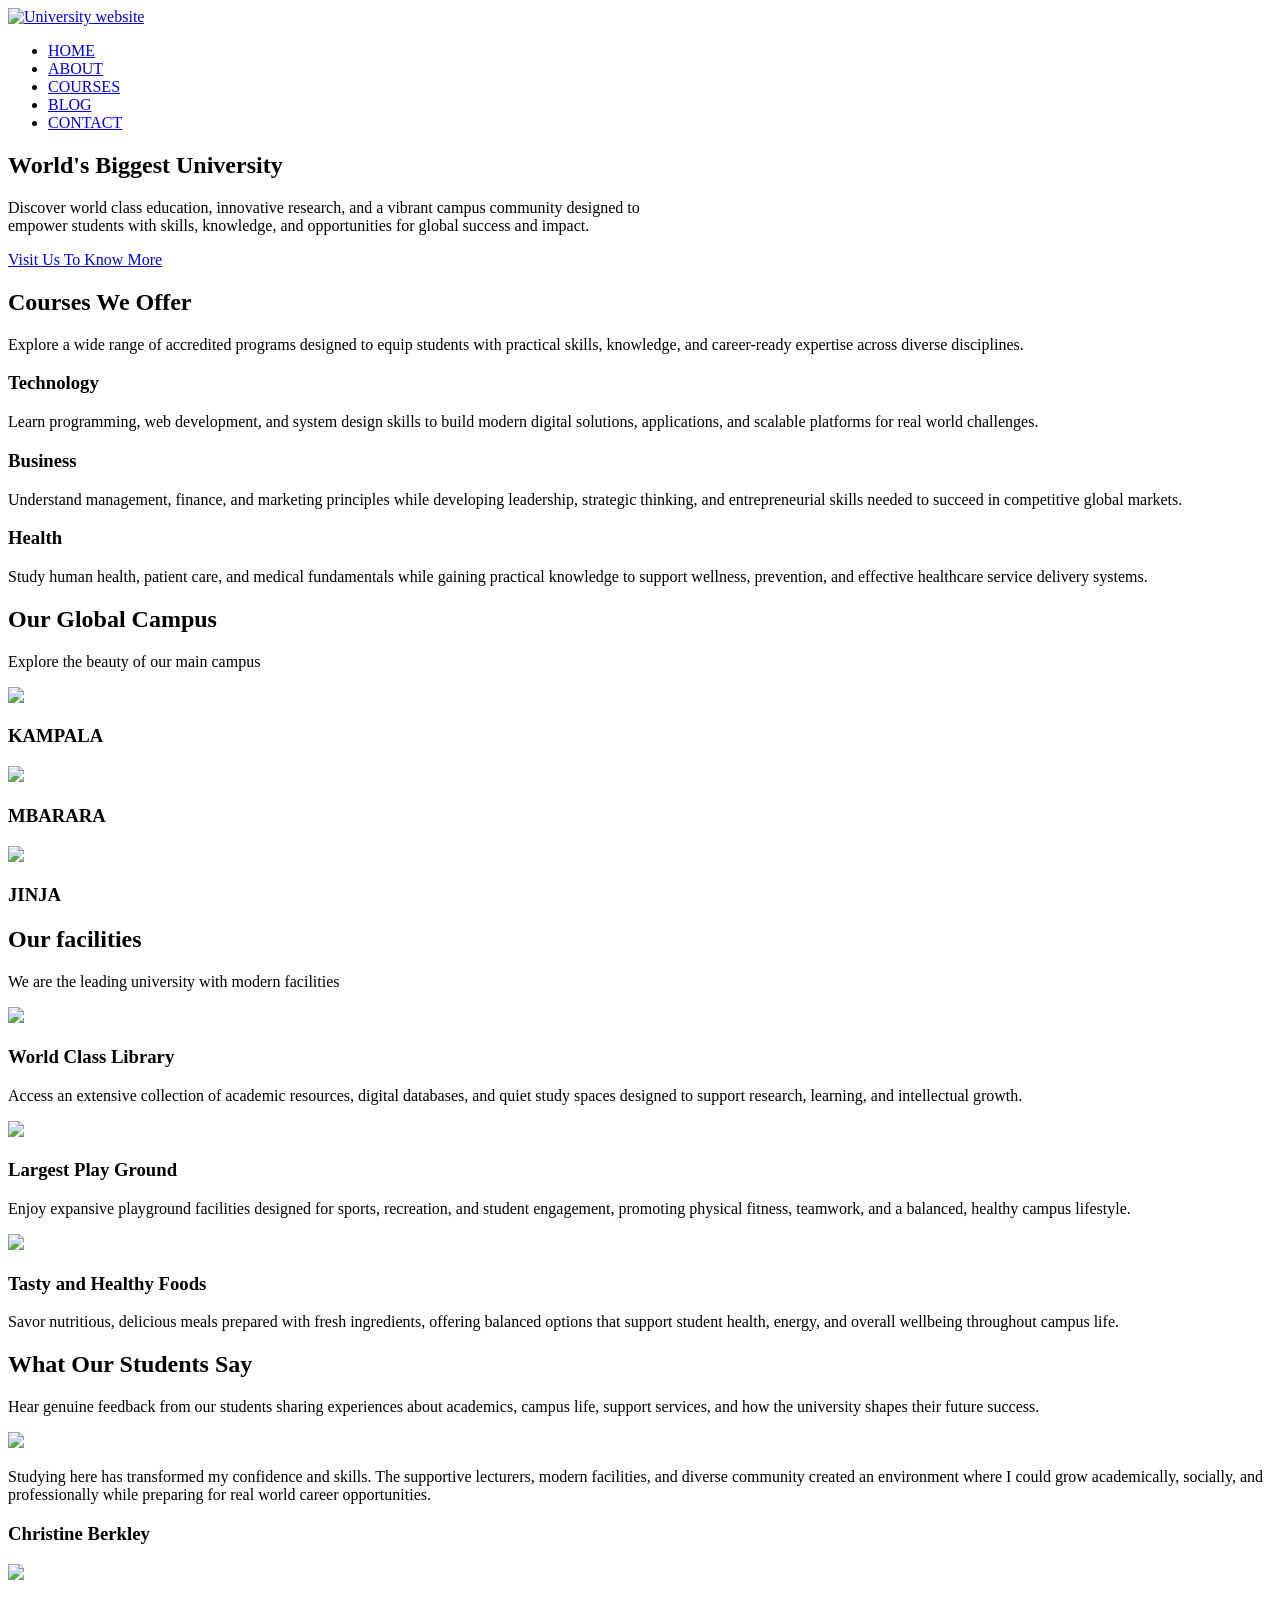
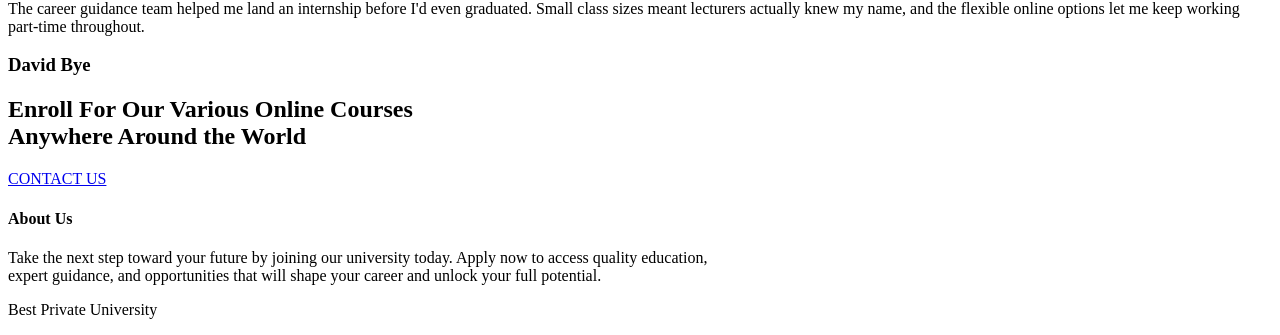
==== index.html @ cf559416 "Make updates in the index.html file" ====
<!doctype html>
<html lang="en">

<head>
    <meta charset="UTF-8" />
    <meta name="viewport" content="width=device-width, initial-scale=1.0" />
    <title>University Website Design</title>
    <link rel="preconnect" href="https://fonts.googleapis.com">
    <link rel="preconnect" href="https://fonts.gstatic.com" crossorigin>
    <link href="https://fonts.googleapis.com/css2?family=Open+Sans:ital,wght@0,300..800;1,300..800&display=swap"
        rel="stylesheet">
    <link rel="stylesheet" href="styles/style.css" />
    <link rel="stylesheet"
        href="https://cdn.jsdelivr.net/npm/@fortawesome/fontawesome-free@6.6.0/css/fontawesome.min.css">
</head>

<body>
    <section class="header">
        <nav>
            <a href="index.html"><img src="images/logo.png" alt="University website"></a>
            <div class="nav-links" id="navLinks">
                <i class="fa fa-times"></i>
                <ul>
                    <li><a href="index.html">HOME</a></li>
                    <li><a href="about.html">ABOUT</a></li>
                    <li><a href="course.html">COURSES</a></li>
                    <li><a href="blog.html">BLOG</a></li>
                    <li><a href="contact.html">CONTACT</a></li>
                </ul>

            </div>
            <i class="fa fa-bars"></i>
        </nav>

        <div class="text-box">
            <h1>World's Biggest University</h1>
            <p>Discover world class education, innovative research,
                and a vibrant campus community designed to<br /> empower students with skills, knowledge, and
                opportunities for global success and impact.</p>
            <a href="about.html" class="hero-btn">Visit Us To Know More</a>
        </div>
    </section>

    <!-------------Courses Section---------->
    <section class="course">
        <h1>Courses We Offer</h1>
        <p>Explore a wide range of accredited programs designed to
            equip students with practical skills, knowledge, and
            career-ready expertise across diverse disciplines.
        </p>

        <div class="row">
            <div class="course-col">
                <h3>Technology</h3>
                <p>Learn programming, web development, and system design
                    skills to build modern digital solutions, applications,
                    and scalable platforms for real world challenges.</p>
            </div>

            <div class="course-col">
                <h3>Business</h3>
                <p>Understand management, finance, and marketing principles
                    while developing leadership, strategic thinking, and
                    entrepreneurial skills needed to succeed in competitive
                    global markets.</p>
            </div>

            <div class="course-col">
                <h3>Health</h3>
                <p>Study human health, patient care, and medical fundamentals while gaining practical knowledge to
                    support wellness, prevention, and effective healthcare service delivery systems.</p>
            </div>
        </div>
    </section>

    <!------------Campus section --------------->

    <section class="campus">
        <h1>Our Global Campus</h1>
        <p>Explore the beauty of our main campus</p>

        <div class="row">
            <div class="campus-col">
                <img src="images/london.png">
                <div class="layer">
                    <h3>KAMPALA</h3>
                </div>
            </div>

            <div class="campus-col">
                <img src="images/newyork.png">
                <div class="layer">
                    <h3>MBARARA</h3>
                </div>
            </div>

            <div class="campus-col">
                <img src="images/washington.png">
                <div class="layer">
                    <h3>JINJA</h3>
                </div>
            </div>
        </div>
    </section>

    <!----------Facilities--------->
    <section class="facilities">
        <h1>Our facilities</h1>
        <p>We are the leading university with modern facilities</p>

        <div class="row">
            <div class="facilities-col">
                <img src="images/library.png">
                <h3>World Class Library</h3>
                <p>Access an extensive collection of academic resources,
                    digital databases, and quiet study spaces designed to
                    support research, learning, and intellectual growth.
                </p>
            </div>

            <div class="facilities-col">
                <img src="images/basketball.png">
                <h3>Largest Play Ground</h3>
                <p>Enjoy expansive playground facilities designed for sports,
                    recreation, and student engagement, promoting physical
                    fitness, teamwork, and a balanced, healthy campus lifestyle.

                </p>
            </div>

            <div class="facilities-col">
                <img src="images/cafeteria.png">
                <h3>Tasty and Healthy Foods</h3>
                <p>Savor nutritious, delicious meals prepared with fresh ingredients,
                    offering balanced options that support student health,
                    energy, and overall wellbeing throughout campus life.
                </p>
            </div>
        </div>
    </section>

    <!--------------Testimonials---------->
    <section class="testimonials">
        <h1>What Our Students Say</h1>
        <p>Hear genuine feedback from our students sharing experiences
            about academics, campus life, support services,
            and how the university shapes their future success.
        </p>
        <div class="row">
            <div class="testimonial-col">
                <img src="images/user1.jpg">
                <div>
                    <p>Studying here has transformed my confidence and skills. The supportive lecturers,
                        modern facilities, and diverse community created an environment
                        where I could grow academically, socially, and professionally while preparing
                        for real world career opportunities.
                    </p>
                    <h3>Christine Berkley</h3>
                    <i class="fa fa-star"></i>
                    <i class="fa fa-star"></i>
                    <i class="fa fa-star"></i>
                    <i class="fa fa-star"></i>
                    <i class="fa fa-star-o"></i>
                </div>
            </div>

            <div class="testimonial-col">
                <img src="images/user2.jpg">
                <div>
                    <p>The career guidance team helped me land an internship before I'd even
                        graduated. Small class sizes meant lecturers actually knew my name, and
                        the flexible online options let me keep working part-time throughout.
                    </p>
                    <h3>David Bye</h3>
                    <i class="fa fa-star"></i>
                    <i class="fa fa-star"></i>
                    <i class="fa fa-star"></i>
                    <i class="fa fa-star"></i>
                    <i class="fa fa-star-half-o"></i>
                </div>
            </div>
        </div>
    </section>

    <!---------Call to Action Section------------>
    <section class="cta">
        <h1>Enroll For Our Various Online Courses<br /> Anywhere Around the World</h1>
        <a href="contact.html" class="hero-btn">CONTACT US</a>
    </section>

    <!------------Footer Section------------------>
    <section class="footer">
        <h4>About Us</h4>
        <p>Take the next step toward your future by joining
            our university today. Apply now to access quality
            education, <br />expert guidance, and opportunities
            that will shape your career and unlock your full
            potential.
        </p>
        <div class="icons">
            <i class="fa fa-facebook"></i>
            <i class="fa fa-instagram"></i>
            <i class="fa fa-linkedin"></i>
            <i class="fa fa-tiktok"></i>
        </div>
        <p>Best Private University</p>
    </section>

    <script src="scripts/main.js"></script>
</body>

</html>
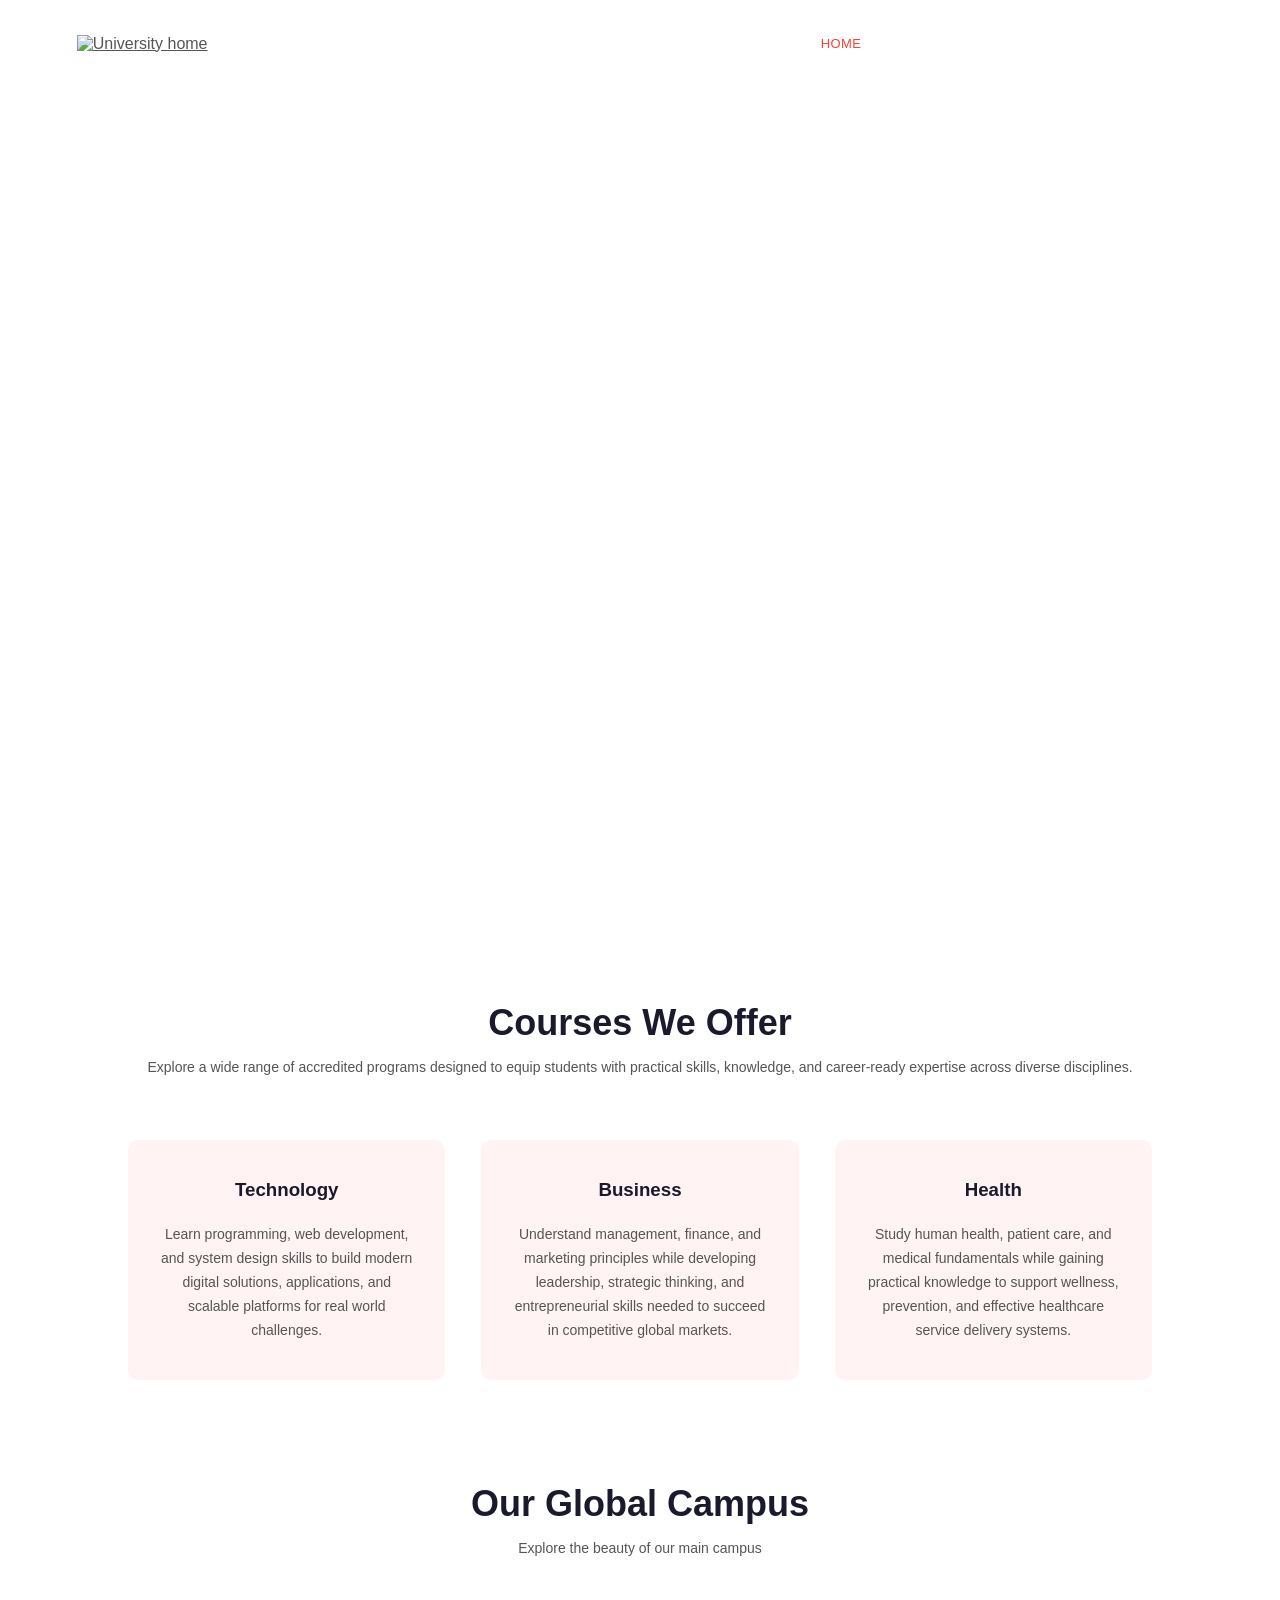
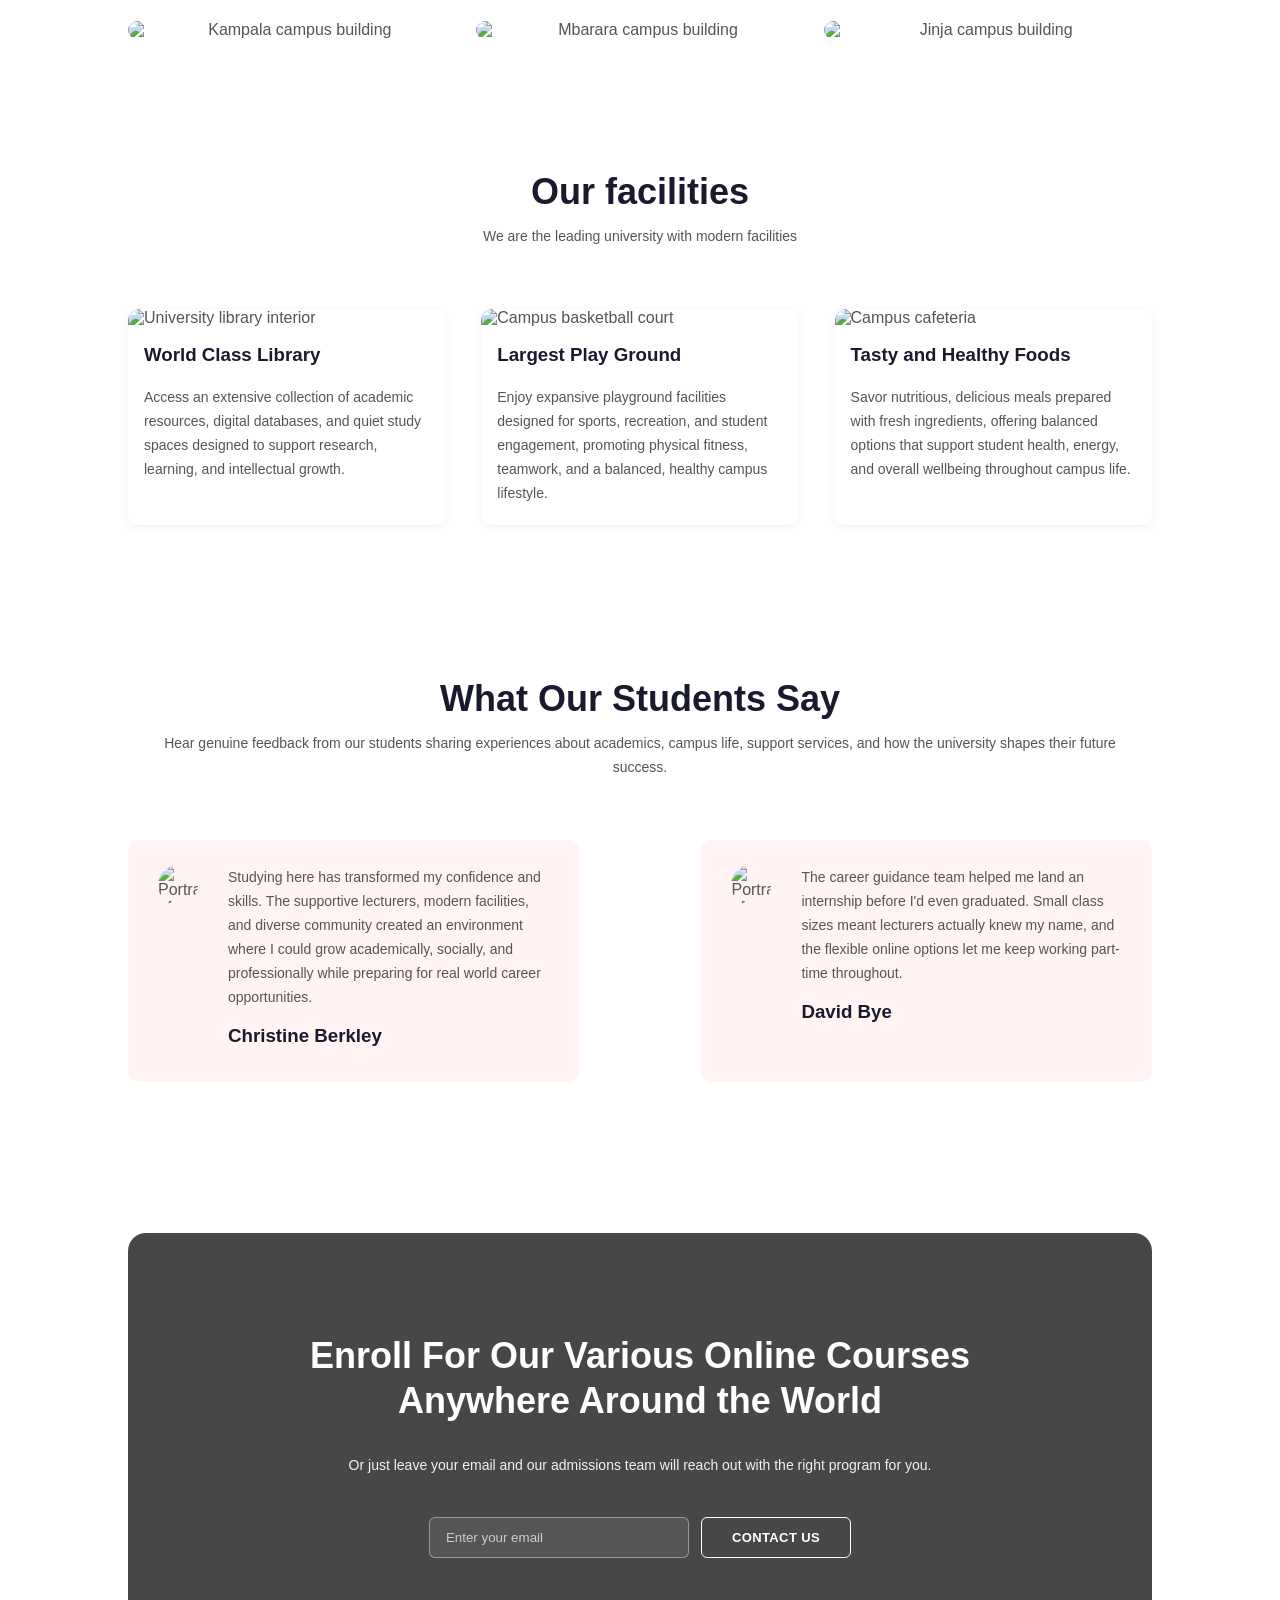
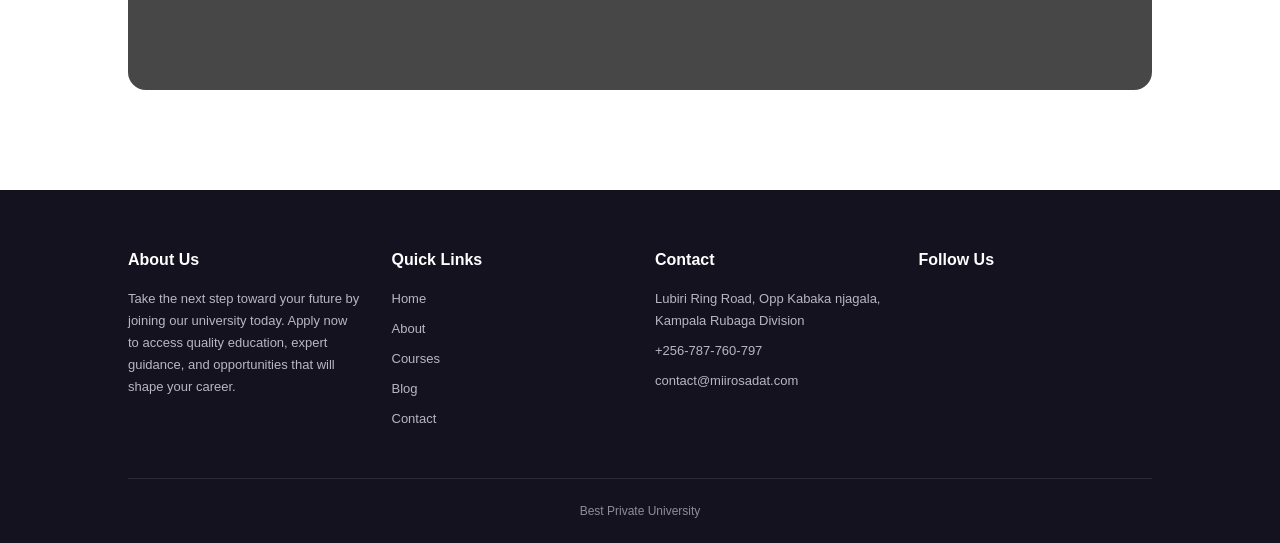
==== commit 4f084efc: "Update styles accross all pages" ====
--- a/index.html
+++ b/index.html
@@ -4,7 +4,14 @@
 <head>
     <meta charset="UTF-8" />
     <meta name="viewport" content="width=device-width, initial-scale=1.0" />
-    <title>University Website Design</title>
+    <title>University Website Design — Home</title>
+    <meta name="description"
+        content="A leading private university offering technology, business, and health programs across our Kampala, Mbarara, and Jinja campuses." />
+    <meta property="og:title" content="University Website Design" />
+    <meta property="og:description"
+        content="World class education, innovative research, and a vibrant campus community." />
+    <meta property="og:type" content="website" />
+    <link rel="icon" type="image/svg+xml" href="favicon.svg" />
     <link rel="preconnect" href="https://fonts.googleapis.com">
     <link rel="preconnect" href="https://fonts.gstatic.com" crossorigin>
     <link href="https://fonts.googleapis.com/css2?family=Open+Sans:ital,wght@0,300..800;1,300..800&display=swap"
@@ -15,9 +22,9 @@
 </head>
 
 <body>
-    <section class="header">
+    <header class="header">
         <nav>
-            <a href="index.html"><img src="images/logo.png" alt="University website"></a>
+            <a href="index.html"><img src="images/logo.png" alt="University home"></a>
             <div class="nav-links" id="navLinks">
                 <i class="fa fa-times"></i>
                 <ul>
@@ -39,172 +46,208 @@
                 opportunities for global success and impact.</p>
             <a href="about.html" class="hero-btn">Visit Us To Know More</a>
         </div>
-    </section>
-
-    <!-------------Courses Section---------->
-    <section class="course">
-        <h1>Courses We Offer</h1>
-        <p>Explore a wide range of accredited programs designed to
-            equip students with practical skills, knowledge, and
-            career-ready expertise across diverse disciplines.
-        </p>
-
-        <div class="row">
-            <div class="course-col">
-                <h3>Technology</h3>
-                <p>Learn programming, web development, and system design
-                    skills to build modern digital solutions, applications,
-                    and scalable platforms for real world challenges.</p>
-            </div>
-
-            <div class="course-col">
-                <h3>Business</h3>
-                <p>Understand management, finance, and marketing principles
-                    while developing leadership, strategic thinking, and
-                    entrepreneurial skills needed to succeed in competitive
-                    global markets.</p>
-            </div>
-
-            <div class="course-col">
-                <h3>Health</h3>
-                <p>Study human health, patient care, and medical fundamentals while gaining practical knowledge to
-                    support wellness, prevention, and effective healthcare service delivery systems.</p>
+    </header>
+
+    <main>
+        <!-------------Courses Section---------->
+        <section class="course">
+            <h1>Courses We Offer</h1>
+            <p>Explore a wide range of accredited programs designed to
+                equip students with practical skills, knowledge, and
+                career-ready expertise across diverse disciplines.
+            </p>
+
+            <div class="row">
+                <div class="course-col">
+                    <h3>Technology</h3>
+                    <p>Learn programming, web development, and system design
+                        skills to build modern digital solutions, applications,
+                        and scalable platforms for real world challenges.</p>
+                </div>
+
+                <div class="course-col">
+                    <h3>Business</h3>
+                    <p>Understand management, finance, and marketing principles
+                        while developing leadership, strategic thinking, and
+                        entrepreneurial skills needed to succeed in competitive
+                        global markets.</p>
+                </div>
+
+                <div class="course-col">
+                    <h3>Health</h3>
+                    <p>Study human health, patient care, and medical fundamentals while gaining practical knowledge to
+                        support wellness, prevention, and effective healthcare service delivery systems.</p>
+                </div>
+            </div>
+        </section>
+
+        <!------------Campus section --------------->
+
+        <section class="campus">
+            <h1>Our Global Campus</h1>
+            <p>Explore the beauty of our main campus</p>
+
+            <div class="row">
+                <div class="campus-col">
+                    <img src="images/london.png" alt="Kampala campus building">
+                    <div class="layer">
+                        <h3>KAMPALA</h3>
+                    </div>
+                </div>
+
+                <div class="campus-col">
+                    <img src="images/newyork.png" alt="Mbarara campus building">
+                    <div class="layer">
+                        <h3>MBARARA</h3>
+                    </div>
+                </div>
+
+                <div class="campus-col">
+                    <img src="images/washington.png" alt="Jinja campus building">
+                    <div class="layer">
+                        <h3>JINJA</h3>
+                    </div>
+                </div>
+            </div>
+        </section>
+
+        <!----------Facilities--------->
+        <section class="facilities">
+            <h1>Our facilities</h1>
+            <p>We are the leading university with modern facilities</p>
+
+            <div class="row">
+                <div class="facilities-col">
+                    <img src="images/library.png" alt="University library interior">
+                    <h3>World Class Library</h3>
+                    <p>Access an extensive collection of academic resources,
+                        digital databases, and quiet study spaces designed to
+                        support research, learning, and intellectual growth.
+                    </p>
+                </div>
+
+                <div class="facilities-col">
+                    <img src="images/basketball.png" alt="Campus basketball court">
+                    <h3>Largest Play Ground</h3>
+                    <p>Enjoy expansive playground facilities designed for sports,
+                        recreation, and student engagement, promoting physical
+                        fitness, teamwork, and a balanced, healthy campus lifestyle.
+
+                    </p>
+                </div>
+
+                <div class="facilities-col">
+                    <img src="images/cafeteria.png" alt="Campus cafeteria">
+                    <h3>Tasty and Healthy Foods</h3>
+                    <p>Savor nutritious, delicious meals prepared with fresh ingredients,
+                        offering balanced options that support student health,
+                        energy, and overall wellbeing throughout campus life.
+                    </p>
+                </div>
+            </div>
+        </section>
+
+        <!--------------Testimonials---------->
+        <section class="testimonials">
+            <h1>What Our Students Say</h1>
+            <p>Hear genuine feedback from our students sharing experiences
+                about academics, campus life, support services,
+                and how the university shapes their future success.
+            </p>
+            <div class="row">
+                <div class="testimonial-col">
+                    <img src="images/user1.jpg" alt="Portrait of Christine Berkley">
+                    <div>
+                        <p>Studying here has transformed my confidence and skills. The supportive lecturers,
+                            modern facilities, and diverse community created an environment
+                            where I could grow academically, socially, and professionally while preparing
+                            for real world career opportunities.
+                        </p>
+                        <h3>Christine Berkley</h3>
+                        <i class="fa fa-star"></i>
+                        <i class="fa fa-star"></i>
+                        <i class="fa fa-star"></i>
+                        <i class="fa fa-star"></i>
+                        <i class="fa fa-star-o"></i>
+                    </div>
+                </div>
+
+                <div class="testimonial-col">
+                    <img src="images/user2.jpg" alt="Portrait of David Bye">
+                    <div>
+                        <p>The career guidance team helped me land an internship before I'd even
+                            graduated. Small class sizes meant lecturers actually knew my name, and
+                            the flexible online options let me keep working part-time throughout.
+                        </p>
+                        <h3>David Bye</h3>
+                        <i class="fa fa-star"></i>
+                        <i class="fa fa-star"></i>
+                        <i class="fa fa-star"></i>
+                        <i class="fa fa-star"></i>
+                        <i class="fa fa-star-half-o"></i>
+                    </div>
+                </div>
+            </div>
+        </section>
+
+        <!---------Call to Action Section------------>
+        <section class="cta">
+            <h1>Enroll For Our Various Online Courses<br /> Anywhere Around the World</h1>
+            <p>Or just leave your email and our admissions team will reach out with the right program for you.</p>
+
+            <div id="formStatus" class="form-message" data-success="You're subscribed — we'll be in touch soon!"
+                data-error="Something went wrong. Please try again." hidden></div>
+
+            <form class="newsletter-form" action="form-handler.php" method="post" novalidate>
+                <input type="hidden" name="redirect" value="index.html">
+                <input type="hidden" name="name" value="Newsletter subscriber">
+                <input type="hidden" name="subject" value="Newsletter signup">
+                <input type="hidden" name="message" value="New newsletter subscription request from the homepage.">
+                <div class="hp-field" aria-hidden="true">
+                    <label for="website">Leave this field empty</label>
+                    <input type="text" id="website" name="website" tabindex="-1" autocomplete="off">
+                </div>
+                <input type="email" name="email" placeholder="Enter your email" required>
+                <button type="submit" class="hero-btn">CONTACT US</button>
+                <span class="field-error"></span>
+            </form>
+        </section>
+    </main>
+
+    <!------------Footer Section------------------>
+    <footer class="footer">
+        <div class="footer-grid">
+            <div class="footer-col">
+                <h4>About Us</h4>
+                <p>Take the next step toward your future by joining our university today. Apply now to access quality
+                    education, expert guidance, and opportunities that will shape your career.</p>
+            </div>
+            <div class="footer-col">
+                <h4>Quick Links</h4>
+                <a href="index.html">Home</a>
+                <a href="about.html">About</a>
+                <a href="course.html">Courses</a>
+                <a href="blog.html">Blog</a>
+                <a href="contact.html">Contact</a>
+            </div>
+            <div class="footer-col">
+                <h4>Contact</h4>
+                <p>Lubiri Ring Road, Opp Kabaka njagala, Kampala Rubaga Division</p>
+                <p>+256-787-760-797</p>
+                <p>contact@miirosadat.com</p>
+            </div>
+            <div class="footer-col">
+                <h4>Follow Us</h4>
+                <div class="icons">
+                    <i class="fa fa-facebook" role="link" aria-label="Facebook" tabindex="0"></i>
+                    <i class="fa fa-instagram" role="link" aria-label="Instagram" tabindex="0"></i>
+                    <i class="fa fa-linkedin" role="link" aria-label="LinkedIn" tabindex="0"></i>
+                    <i class="fa fa-tiktok" role="link" aria-label="TikTok" tabindex="0"></i>
+                </div>
             </div>
         </div>
-    </section>
-
-    <!------------Campus section --------------->
-
-    <section class="campus">
-        <h1>Our Global Campus</h1>
-        <p>Explore the beauty of our main campus</p>
-
-        <div class="row">
-            <div class="campus-col">
-                <img src="images/london.png">
-                <div class="layer">
-                    <h3>KAMPALA</h3>
-                </div>
-            </div>
-
-            <div class="campus-col">
-                <img src="images/newyork.png">
-                <div class="layer">
-                    <h3>MBARARA</h3>
-                </div>
-            </div>
-
-            <div class="campus-col">
-                <img src="images/washington.png">
-                <div class="layer">
-                    <h3>JINJA</h3>
-                </div>
-            </div>
-        </div>
-    </section>
-
-    <!----------Facilities--------->
-    <section class="facilities">
-        <h1>Our facilities</h1>
-        <p>We are the leading university with modern facilities</p>
-
-        <div class="row">
-            <div class="facilities-col">
-                <img src="images/library.png">
-                <h3>World Class Library</h3>
-                <p>Access an extensive collection of academic resources,
-                    digital databases, and quiet study spaces designed to
-                    support research, learning, and intellectual growth.
-                </p>
-            </div>
-
-            <div class="facilities-col">
-                <img src="images/basketball.png">
-                <h3>Largest Play Ground</h3>
-                <p>Enjoy expansive playground facilities designed for sports,
-                    recreation, and student engagement, promoting physical
-                    fitness, teamwork, and a balanced, healthy campus lifestyle.
-
-                </p>
-            </div>
-
-            <div class="facilities-col">
-                <img src="images/cafeteria.png">
-                <h3>Tasty and Healthy Foods</h3>
-                <p>Savor nutritious, delicious meals prepared with fresh ingredients,
-                    offering balanced options that support student health,
-                    energy, and overall wellbeing throughout campus life.
-                </p>
-            </div>
-        </div>
-    </section>
-
-    <!--------------Testimonials---------->
-    <section class="testimonials">
-        <h1>What Our Students Say</h1>
-        <p>Hear genuine feedback from our students sharing experiences
-            about academics, campus life, support services,
-            and how the university shapes their future success.
-        </p>
-        <div class="row">
-            <div class="testimonial-col">
-                <img src="images/user1.jpg">
-                <div>
-                    <p>Studying here has transformed my confidence and skills. The supportive lecturers,
-                        modern facilities, and diverse community created an environment
-                        where I could grow academically, socially, and professionally while preparing
-                        for real world career opportunities.
-                    </p>
-                    <h3>Christine Berkley</h3>
-                    <i class="fa fa-star"></i>
-                    <i class="fa fa-star"></i>
-                    <i class="fa fa-star"></i>
-                    <i class="fa fa-star"></i>
-                    <i class="fa fa-star-o"></i>
-                </div>
-            </div>
-
-            <div class="testimonial-col">
-                <img src="images/user2.jpg">
-                <div>
-                    <p>The career guidance team helped me land an internship before I'd even
-                        graduated. Small class sizes meant lecturers actually knew my name, and
-                        the flexible online options let me keep working part-time throughout.
-                    </p>
-                    <h3>David Bye</h3>
-                    <i class="fa fa-star"></i>
-                    <i class="fa fa-star"></i>
-                    <i class="fa fa-star"></i>
-                    <i class="fa fa-star"></i>
-                    <i class="fa fa-star-half-o"></i>
-                </div>
-            </div>
-        </div>
-    </section>
-
-    <!---------Call to Action Section------------>
-    <section class="cta">
-        <h1>Enroll For Our Various Online Courses<br /> Anywhere Around the World</h1>
-        <a href="contact.html" class="hero-btn">CONTACT US</a>
-    </section>
-
-    <!------------Footer Section------------------>
-    <section class="footer">
-        <h4>About Us</h4>
-        <p>Take the next step toward your future by joining
-            our university today. Apply now to access quality
-            education, <br />expert guidance, and opportunities
-            that will shape your career and unlock your full
-            potential.
-        </p>
-        <div class="icons">
-            <i class="fa fa-facebook"></i>
-            <i class="fa fa-instagram"></i>
-            <i class="fa fa-linkedin"></i>
-            <i class="fa fa-tiktok"></i>
-        </div>
-        <p>Best Private University</p>
-    </section>
+        <p class="footer-bottom">Best Private University</p>
+    </footer>
 
     <script src="scripts/main.js"></script>
 </body>
--- a/styles/style.css
+++ b/styles/style.css
@@ -0,0 +1,720 @@
+/* =========================================================
+   Design tokens
+   ========================================================= */
+:root {
+  --color-primary: #f44336;
+  --color-primary-dark: #d32f2f;
+  --color-ink: #1a1a2e;
+  --color-body: #555555;
+  --color-muted: #838383;
+  --color-bg: #ffffff;
+  --color-bg-alt: #fff3f3;
+  --color-border: #e6e6e6;
+  --color-success: #2e7d32;
+  --color-success-bg: #eaf6ec;
+  --color-error: #c62828;
+  --color-error-bg: #fdecea;
+
+  --font-family: "Open Sans", sans-serif;
+
+  --radius-sm: 6px;
+  --radius-md: 10px;
+  --radius-lg: 18px;
+
+  --shadow-sm: 0 2px 10px rgba(20, 20, 30, 0.06);
+  --shadow-md: 0 12px 30px rgba(20, 20, 30, 0.12);
+
+  --transition: 0.3s ease;
+  --container-width: 80%;
+}
+
+/* =========================================================
+   Reset & base
+   ========================================================= */
+* {
+  margin: 0;
+  padding: 0;
+  box-sizing: border-box;
+  font-family: var(--font-family);
+}
+
+html {
+  scroll-behavior: smooth;
+}
+
+body {
+  overflow-x: hidden;
+  color: var(--color-body);
+  background: var(--color-bg);
+}
+
+img {
+  max-width: 100%;
+  height: auto;
+  display: block;
+}
+
+a {
+  color: inherit;
+}
+
+h1,
+h2,
+h3,
+h4,
+h5 {
+  color: var(--color-ink);
+  font-weight: 600;
+  line-height: 1.25;
+}
+
+h1 {
+  font-size: 36px;
+  font-weight: 700;
+}
+
+h3 {
+  text-align: center;
+  font-weight: 600;
+  margin: 10px 0;
+}
+
+p {
+  color: var(--color-body);
+  font-size: 14px;
+  font-weight: 300;
+  line-height: 24px;
+  padding: 10px;
+}
+
+.row {
+  margin-top: 5%;
+  display: flex;
+  flex-wrap: wrap;
+  justify-content: space-between;
+}
+
+/* =========================================================
+   Buttons
+   ========================================================= */
+.hero-btn {
+  display: inline-block;
+  text-decoration: none;
+  color: #fff;
+  border: 1px solid #fff;
+  padding: 12px 34px;
+  font-size: 13px;
+  font-weight: 600;
+  letter-spacing: 0.03em;
+  background: transparent;
+  position: relative;
+  cursor: pointer;
+  border-radius: var(--radius-sm);
+  transition: background var(--transition), border-color var(--transition), transform var(--transition), box-shadow var(--transition);
+}
+
+.hero-btn:hover,
+.hero-btn:focus-visible {
+  border: 1px solid var(--color-primary);
+  background: var(--color-primary);
+  transform: translateY(-2px);
+  box-shadow: var(--shadow-sm);
+}
+
+.red-btn {
+  border: 1px solid var(--color-primary);
+  background: transparent;
+  color: var(--color-primary);
+}
+
+.red-btn:hover,
+.red-btn:focus-visible {
+  color: #fff;
+}
+
+.hero-btn:focus-visible {
+  outline: 2px solid var(--color-primary-dark);
+  outline-offset: 2px;
+}
+
+/* =========================================================
+   Header / navigation
+   ========================================================= */
+.header {
+  min-height: 100vh;
+  width: 100%;
+  background-image:
+    linear-gradient(rgba(4, 9, 30, 0.7)), url(../images/banner.png);
+  background-position: center;
+  background-size: cover;
+  position: relative;
+}
+
+nav {
+  display: flex;
+  padding: 2% 6%;
+  justify-content: space-between;
+  align-items: center;
+  position: relative;
+  z-index: 3;
+}
+
+nav img {
+  width: 150px;
+}
+
+.nav-links {
+  flex: 1;
+  text-align: right;
+}
+
+.nav-links ul li {
+  list-style: none;
+  display: inline-block;
+  padding: 8px 12px;
+  position: relative;
+}
+
+.nav-links ul li a {
+  color: #fff;
+  text-decoration: none;
+  font-size: 13px;
+  letter-spacing: 0.03em;
+}
+
+.nav-links ul li::after {
+  content: "";
+  width: 0%;
+  height: 2px;
+  background: var(--color-primary);
+  display: block;
+  margin: auto;
+  transition: 0.5s;
+}
+
+.nav-links ul li:hover::after,
+.nav-links ul li:focus-within::after {
+  width: 100%;
+}
+
+.nav-links ul li a.active {
+  color: var(--color-primary);
+}
+
+.text-box {
+  width: 90%;
+  color: #fff;
+  position: absolute;
+  top: 50%;
+  left: 50%;
+  transform: translate(-50%, -50%);
+  text-align: center;
+}
+
+.text-box h1 {
+  font-size: 62px;
+  color: #fff;
+}
+
+.text-box p {
+  margin: 10px 0 40px;
+  font-size: 14px;
+  color: #fff;
+}
+
+nav .fa {
+  display: none;
+}
+
+/* Mobile menu overlay backdrop (added via JS, styled here) */
+.nav-overlay {
+  position: fixed;
+  inset: 0;
+  background: rgba(4, 9, 30, 0.5);
+  opacity: 0;
+  pointer-events: none;
+  transition: opacity var(--transition);
+  z-index: 1;
+}
+
+.nav-overlay.is-visible {
+  opacity: 1;
+  pointer-events: auto;
+}
+
+@media (max-width: 700px) {
+  .text-box h1 {
+    font-size: 24px;
+  }
+
+  .text-box p {
+    margin: 10px 0 40px;
+    font-size: 10px;
+    color: #fff;
+  }
+
+  .nav-links ul li {
+    display: block;
+  }
+
+  .nav-links {
+    position: fixed;
+    background: #ffffff;
+    height: 100vh;
+    width: 240px;
+    top: 0;
+    right: -240px;
+    text-align: left;
+    z-index: 2;
+    transition: right 0.4s ease;
+    padding: 70px 20px;
+    box-shadow: var(--shadow-md);
+  }
+
+  .nav-links ul li a {
+    color: var(--color-ink);
+  }
+
+  .nav-links .fa-times {
+    color: var(--color-ink);
+  }
+
+  nav .fa {
+    display: block;
+    color: #fff;
+    margin: 10px;
+    font-size: 22px;
+    cursor: pointer;
+  }
+}
+
+/* =========================================================
+   Scroll reveal utility
+   ========================================================= */
+.reveal {
+  opacity: 0;
+  transform: translateY(28px);
+  transition: opacity 0.6s ease, transform 0.6s ease;
+}
+
+.reveal.is-visible {
+  opacity: 1;
+  transform: none;
+}
+
+@media (prefers-reduced-motion: reduce) {
+  .reveal {
+    opacity: 1;
+    transform: none;
+    transition: none;
+  }
+}
+
+/* =========================================================
+   Courses section
+   ========================================================= */
+.course {
+  width: var(--container-width);
+  margin: auto;
+  text-align: center;
+  padding-top: 100px;
+}
+
+.course-col {
+  flex-basis: 31%;
+  background: var(--color-bg-alt);
+  border-radius: var(--radius-md);
+  margin-bottom: 5%;
+  padding: 28px 20px;
+  box-sizing: border-box;
+  transition: transform var(--transition), box-shadow var(--transition);
+}
+
+.course-col:hover {
+  transform: translateY(-6px);
+  box-shadow: var(--shadow-md);
+}
+
+@media (max-width: 700px) {
+  .row {
+    flex-direction: column;
+  }
+}
+
+/* =========================================================
+   Campus section
+   ========================================================= */
+.campus {
+  width: var(--container-width);
+  margin: auto;
+  text-align: center;
+  padding-top: 50px;
+}
+
+.campus-col {
+  flex-basis: 32%;
+  border-radius: var(--radius-md);
+  margin-bottom: 30px;
+  position: relative;
+  overflow: hidden;
+}
+
+.campus-col img {
+  width: 100%;
+  display: block;
+  transition: transform 0.6s ease;
+}
+
+.campus-col:hover img {
+  transform: scale(1.06);
+}
+
+.layer {
+  background: transparent;
+  height: 100%;
+  width: 100%;
+  position: absolute;
+  top: 0;
+  left: 0;
+  transition: 0.5s;
+}
+
+.layer:hover {
+  background: rgba(20, 15, 15, 0.6);
+}
+
+.layer h3 {
+  width: 100%;
+  font-weight: 500;
+  color: #fff;
+  font-size: 26px;
+  bottom: 0;
+  left: 50%;
+  transform: translateX(-50%);
+  position: absolute;
+  opacity: 0;
+  transition: 0.5s;
+}
+
+.layer:hover h3 {
+  bottom: 49%;
+  opacity: 1;
+}
+
+/* =========================================================
+   Facilities section
+   ========================================================= */
+.facilities {
+  width: var(--container-width);
+  margin: auto;
+  text-align: center;
+  padding-top: 100px;
+}
+
+.facilities-col {
+  flex-basis: 31%;
+  border-radius: var(--radius-md);
+  margin-bottom: 5%;
+  text-align: left;
+  overflow: hidden;
+  box-shadow: var(--shadow-sm);
+  transition: transform var(--transition), box-shadow var(--transition);
+}
+
+.facilities-col:hover {
+  transform: translateY(-6px);
+  box-shadow: var(--shadow-md);
+}
+
+.facilities-col img {
+  width: 100%;
+  border-radius: var(--radius-md) var(--radius-md) 0 0;
+}
+
+.facilities-col h3,
+.facilities-col p {
+  padding-left: 16px;
+  padding-right: 16px;
+}
+
+.facilities-col p {
+  padding-bottom: 20px;
+}
+
+.facilities-col h3 {
+  margin-top: 16px;
+  margin-bottom: 8px;
+  text-align: left;
+  padding-left: 16px;
+}
+
+/* =========================================================
+   Testimonials section
+   ========================================================= */
+.testimonials {
+  width: var(--container-width);
+  margin: auto;
+  padding-top: 100px;
+  text-align: center;
+}
+
+.testimonial-col {
+  flex-basis: 44%;
+  border-radius: var(--radius-md);
+  margin-bottom: 5%;
+  text-align: left;
+  background: var(--color-bg-alt);
+  padding: 25px;
+  cursor: pointer;
+  display: flex;
+  transition: transform var(--transition), box-shadow var(--transition);
+}
+
+.testimonial-col:hover {
+  transform: translateY(-4px);
+  box-shadow: var(--shadow-sm);
+}
+
+.testimonial-col img {
+  height: 40px;
+  width: 40px;
+  object-fit: cover;
+  margin-left: 5px;
+  margin-right: 30px;
+  border-radius: 50%;
+  flex-shrink: 0;
+}
+
+.testimonial-col p {
+  padding: 0;
+}
+
+.testimonial-col h3 {
+  margin-top: 15px;
+  text-align: left;
+}
+
+.testimonial-col .fa {
+  color: var(--color-primary);
+}
+
+@media (max-width: 700px) {
+  .testimonial-col img {
+    margin-left: 0px;
+    margin-right: 15px;
+  }
+}
+
+/* =========================================================
+   Call to action + newsletter form
+   ========================================================= */
+.cta {
+  margin: 100px auto;
+  width: var(--container-width);
+  background-image:
+    linear-gradient(rgba(0, 0, 0, 0.72), rgba(0, 0, 0, 0.72)),
+    url(../images/cafeteria.png);
+  background-position: center;
+  background-size: cover;
+  border-radius: var(--radius-lg);
+  text-align: center;
+  padding: 100px 24px;
+}
+
+.cta h1 {
+  color: #fff;
+  margin-bottom: 20px;
+  padding: 0;
+}
+
+.cta p {
+  color: #f1f1f1;
+}
+
+.newsletter-form {
+  display: flex;
+  flex-wrap: wrap;
+  gap: 12px;
+  justify-content: center;
+  align-items: flex-start;
+  margin-top: 30px;
+}
+
+.newsletter-form input[type="email"] {
+  padding: 12px 16px;
+  min-width: 260px;
+  border-radius: var(--radius-sm);
+  border: 1px solid rgba(255, 255, 255, 0.4);
+  background: rgba(255, 255, 255, 0.08);
+  color: #fff;
+  outline: none;
+}
+
+.newsletter-form input[type="email"]::placeholder {
+  color: rgba(255, 255, 255, 0.7);
+}
+
+.newsletter-form button {
+  padding: 12px 30px;
+}
+
+.newsletter-form .field-error {
+  flex-basis: 100%;
+  text-align: center;
+  color: #ffcdd2;
+  font-size: 12px;
+}
+
+@media (max-width: 700px) {
+  .cta h1 {
+    font-size: 24px;
+  }
+}
+
+/* =========================================================
+   Shared form styling (contact + comment + newsletter)
+   ========================================================= */
+.form-group {
+  margin-bottom: 17px;
+}
+
+.form-group input,
+.form-group textarea {
+  width: 100%;
+  padding: 15px;
+  outline: none;
+  border: 1px solid var(--color-border);
+  box-sizing: border-box;
+  border-radius: var(--radius-sm);
+  font-size: 14px;
+  transition: border-color var(--transition), box-shadow var(--transition);
+}
+
+.form-group input:focus,
+.form-group textarea:focus {
+  border-color: var(--color-primary);
+  box-shadow: 0 0 0 3px rgba(244, 67, 54, 0.12);
+}
+
+.form-group input.invalid,
+.form-group textarea.invalid {
+  border-color: var(--color-error);
+}
+
+.field-error {
+  display: block;
+  min-height: 16px;
+  color: var(--color-error);
+  font-size: 12px;
+  margin-top: 4px;
+  padding: 0;
+}
+
+/* Honeypot spam trap — hidden from real users, visible to bots that
+   fill in every field programmatically */
+.hp-field {
+  position: absolute;
+  left: -9999px;
+  top: -9999px;
+  width: 1px;
+  height: 1px;
+  overflow: hidden;
+}
+
+.form-message {
+  max-width: 600px;
+  margin: 0 auto 24px;
+  padding: 14px 20px;
+  border-radius: var(--radius-sm);
+  font-size: 14px;
+  text-align: center;
+}
+
+.form-message.success {
+  background: var(--color-success-bg);
+  color: var(--color-success);
+  border: 1px solid rgba(46, 125, 50, 0.25);
+}
+
+.form-message.error {
+  background: var(--color-error-bg);
+  color: var(--color-error);
+  border: 1px solid rgba(198, 40, 40, 0.25);
+}
+
+/* =========================================================
+   Footer
+   ========================================================= */
+.footer {
+  width: 100%;
+  background: #14121f;
+  color: #cfcfd6;
+  padding: 60px 0 0;
+}
+
+.footer-grid {
+  width: var(--container-width);
+  margin: 0 auto;
+  display: flex;
+  flex-wrap: wrap;
+  justify-content: space-between;
+  gap: 30px;
+  text-align: left;
+  padding-bottom: 40px;
+  border-bottom: 1px solid rgba(255, 255, 255, 0.1);
+}
+
+.footer-col {
+  flex: 1 1 220px;
+}
+
+.footer h4 {
+  margin-bottom: 18px;
+  font-weight: 600;
+  color: #fff;
+}
+
+.footer-col p,
+.footer-col a {
+  color: #b7b7c2;
+  font-size: 13px;
+  line-height: 22px;
+  padding: 0;
+  text-decoration: none;
+  display: block;
+  margin-bottom: 8px;
+}
+
+.footer-col a:hover {
+  color: var(--color-primary);
+}
+
+.icons {
+  margin-top: 8px;
+}
+
+.icons .fa {
+  color: var(--color-primary);
+  margin: 0 13px 0 0;
+  cursor: pointer;
+  padding: 10px 0;
+  transition: transform var(--transition);
+  display: inline-block;
+}
+
+.icons .fa:hover {
+  transform: translateY(-3px);
+}
+
+.footer-bottom {
+  text-align: center;
+  padding: 20px 0;
+  font-size: 12px;
+  color: #8d8d97;
+}
+
+@media (max-width: 700px) {
+  .footer-grid {
+    text-align: center;
+  }
+}
